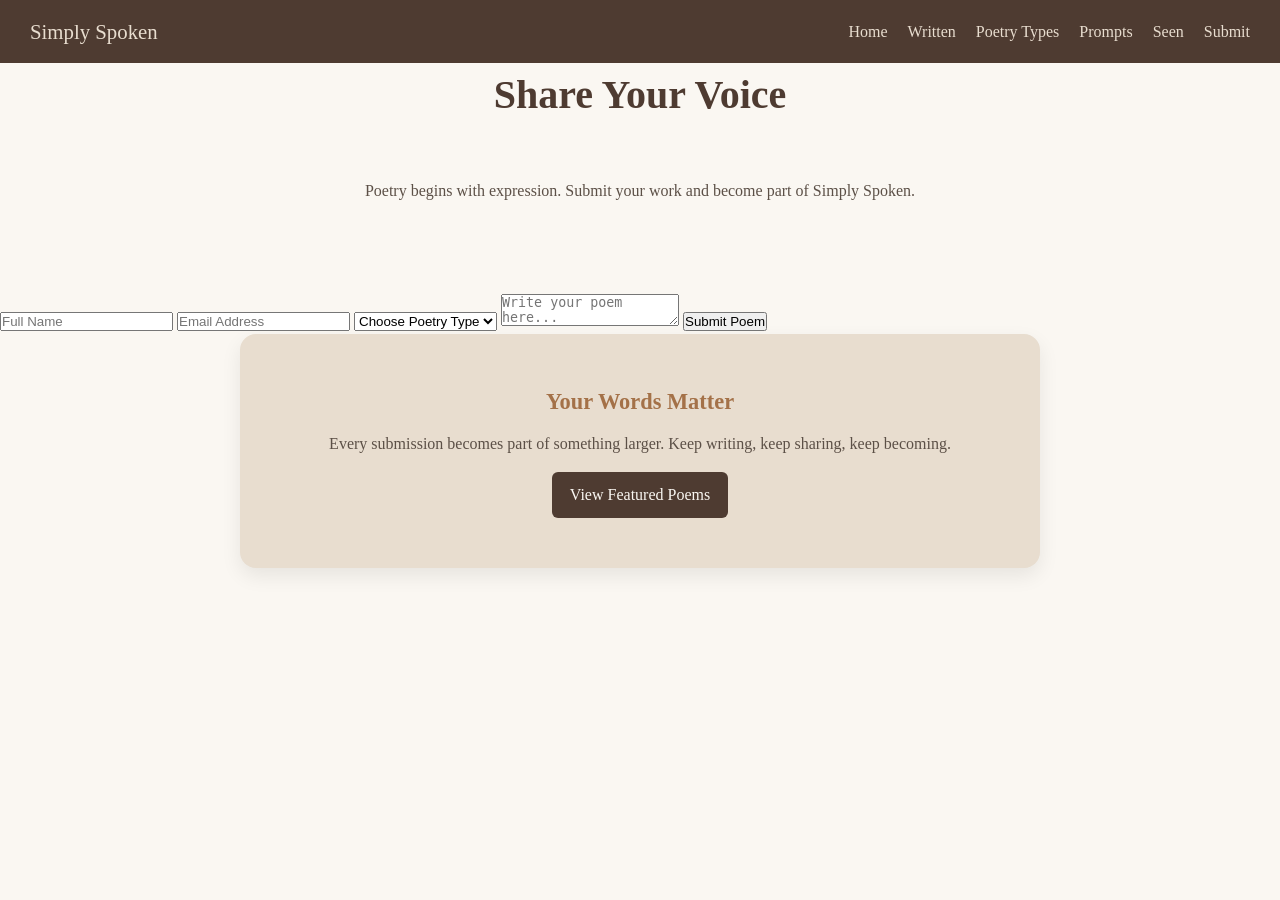
==== forms.html @ 11b38adb "final project" ====
<!DOCTYPE html>
<html lang="en">
<head>
  <meta charset="UTF-8">
  <title>Simply Spoken - Submit Form</title>
  <link rel="stylesheet" href="style.css">
</head>

<body>

  <!-- NAVIGATION (FIXED POSITION) -->
  <nav class="navbar">
    <div class="logo">Simply Spoken</div>

    <ul class="nav-links">
      <li><a href="index.html">Home</a></li>
      <li><a href="written.html">Written</a></li>
      <li><a href="poetry.html">Poetry Types</a></li>
      <li><a href="prompts.html">Prompts</a></li>
      <li><a href="seen.html">Seen</a></li>
      <li><a href="forms.html">Submit</a></li>
    </ul>
  </nav>

  <!-- MAIN PAGE WRAPPER -->
  <main class="form-page">

    <!-- INTRO -->
    <header class="page-header">
      <h1>Share Your Voice</h1>
      <p class="intro">
        Poetry begins with expression.  
        Submit your work and become part of Simply Spoken.
      </p>
    </header>

    <!-- FORM -->
    <form class="poetry-form">

      <input type="text" placeholder="Full Name" required>

      <input type="email" placeholder="Email Address" required>

      <select required>
        <option value="">Choose Poetry Type</option>
        <option>Haiku</option>
        <option>Sonnet</option>
        <option>Free Verse</option>
        <option>Limerick</option>
      </select>

      <textarea placeholder="Write your poem here..." required></textarea>

      <button type="submit">Submit Poem</button>

    </form>

    <!-- OUTRO (EVERY PAGE STYLE) -->
    <section class="outro">

      <h2>Your Words Matter</h2>

      <p>
        Every submission becomes part of something larger.  
        Keep writing, keep sharing, keep becoming.
      </p>

      <a href="seen.html" class="cta-btn">View Featured Poems</a>

    </section>

  </main>

</body>
</html>
---- style.css ----
/* =========================
   GLOBAL RESET
========================= */
* {
  margin: 0;
  padding: 0;
  box-sizing: border-box;
}

/* =========================
   BODY + BASE
========================= */
body {
  font-family: Georgia, serif;
  background-color: #FAF7F2;
  color: #4E3B31;
  line-height: 1.6;
}

/* =========================
   NAVBAR
========================= */
.navbar {
  background: #4E3B31;
  padding: 15px 30px;
  display: flex;
  justify-content: space-between;
  align-items: center;
}

.logo {
  color: #E8DDCF;
  font-size: 1.3rem;
}

.nav-links {
  list-style: none;
  display: flex;
  gap: 20px;
}

.nav-links a {
  color: #E8DDCF;
  text-decoration: none;
  transition: 0.3s;
}

.nav-links a:hover {
  color: #A3B18A;
}

/* =========================
   TYPOGRAPHY
========================= */
h1 {
  font-size: 2.5rem;
  color: #4E3B31;
}

h2 {
  font-size: 1.4rem;
  color: #A47148;
  margin-bottom: 10px;
}

p {
  color: #5C5047;
  margin-bottom: 15px;
  line-height: 1.7;
}

/* =========================
   GRID SYSTEM
========================= */
.grid,
.seen-grid {
  display: grid;
  grid-template-columns: repeat(auto-fit, minmax(240px, 1fr));
  gap: 25px;
  margin-top: 30px;
}

/* =========================
   CARDS (GLOBAL)
========================= */
.card,
.seen-card,
.feature-card {
  background: #E8DDCF;
  padding: 20px;
  border-radius: 14px;
  box-shadow: 0 6px 15px rgba(0,0,0,0.08);
  transition: 0.3s ease;
}

.card:hover,
.seen-card:hover,
.feature-card:hover {
  transform: translateY(-6px);
}

/* =========================
   HERO (HOME)
========================= */
.hero {
  display: flex;
  justify-content: space-between;
  align-items: center;
  max-width: 1100px;
  margin: auto;
  padding: 60px 20px;
  gap: 40px;
}

.hero-btn {
  display: inline-block;
  padding: 10px 18px;
  background: #4E3B31;
  color: #E8DDCF;
  border-radius: 6px;
  text-decoration: none;
}

.hero-btn:hover {
  background: #A47148;
}

/* =========================
   INTRO / OUTRO (HOME)
========================= */
.intro,
.outro {
  text-align: center;
  max-width: 800px;
  margin: auto;
  padding: 50px 20px;
}

.outro {
  background: #E8DDCF;
  border-radius: 14px;
}

.cta-btn {
  display: inline-block;
  padding: 10px 18px;
  background: #4E3B31;
  color: #FAF7F2;
  border-radius: 6px;
  text-decoration: none;
}

.cta-btn:hover {
  background: #A47148;
}

/* =========================
   WRITTEN PAGE
========================= */
.written-page {
  max-width: 850px;
  margin: auto;
  padding: 60px 20px;
}

.page-header {
  text-align: center;
  margin-bottom: 40px;
}

.written-intro {
  text-align: center;
  max-width: 700px;
  margin: 40px auto;
}

.poem-block {
  background: #E8DDCF;
  padding: 30px;
  border-radius: 14px;
  margin-bottom: 30px;
  box-shadow: 0 6px 15px rgba(0,0,0,0.08);
}

.poem {
  line-height: 1.8;
}

.date {
  font-size: 0.85rem;
  color: #6b5d54;
}

.note {
  font-style: italic;
  border-left: 3px solid #A47148;
  padding-left: 10px;
}

/* WRITTEN OUTRO */
.written-outro {
  text-align: center;
  margin-top: 70px;
  padding: 60px 25px;
  background: #E8DDCF;
  border-radius: 16px;
  box-shadow: 0 8px 20px rgba(0,0,0,0.08);
}

/* =========================
   SEEN PAGE
========================= */
.seen-hero {
  text-align: center;
  padding: 70px 20px 40px;
}

.tag {
  font-size: 0.8rem;
  letter-spacing: 2px;
  color: #A47148;
  text-transform: uppercase;
}

.seen-card {
  position: relative;
}

.seen-card::before {
  content: "";
  position: absolute;
  top: 18px;
  left: 20px;
  width: 40px;
  height: 3px;
  background: #A47148;
}

/* SEEN OUTRO */
.seen-outro {
  text-align: center;
  margin-top: 70px;
  padding: 60px 25px;
  background: #E8DDCF;
  border-radius: 16px;
  max-width: 800px;
  margin: auto;
}

/* =========================
   BASE IMAGE STYLE
========================= */
img {
  max-width: 100%;
  height: auto;
  border-radius: 12px;
  display: block;
}/* =========================
   PROMPTS PAGE WRAPPER
========================= */
.prompts-page {
  max-width: 1000px;
  margin: auto;
  padding: 60px 20px;
  text-align: center;
}

/* =========================
   PROMPT GRID
========================= */
.prompt-grid {
  display: grid;
  grid-template-columns: repeat(auto-fit, minmax(240px, 1fr));
  gap: 25px;
  margin-top: 40px;
}

/* =========================
   PROMPT CARDS
========================= */
.prompt-card {
  background: #E8DDCF;
  padding: 25px;
  border-radius: 14px;

  box-shadow: 0 6px 15px rgba(0,0,0,0.08);

  transition: 0.3s ease;
  text-align: left;

  position: relative;
}

.prompt-card:hover {
  transform: translateY(-6px);
}

/* accent line */
.prompt-card::before {
  content: "";
  position: absolute;
  top: 18px;
  left: 20px;

  width: 40px;
  height: 3px;
  background: #A47148;
}

/* title */
.prompt-card h2 {
  margin-top: 20px;
  color: #4E3B31;
  font-family: "Playfair Display", serif;
}

/* text */
.prompt-card p {
  color: #5C5047;
  line-height: 1.6;
  margin-top: 10px;
}

/* =========================
   OUTRO (SHARED STYLE)
========================= */
.outro {
  text-align: center;
  margin-top: 70px;
  padding: 60px 25px;

  background: #E8DDCF;
  border-radius: 16px;

  max-width: 800px;
  margin-left: auto;
  margin-right: auto;

  box-shadow: 0 8px 20px rgba(0,0,0,0.08);
}
/* =========================
   CENTERED INTRO + OUTRO
========================= */
.page-intro,
.quote,
.outro {
  text-align: center;
  max-width: 800px;
  margin: auto;
  padding: 50px 20px;
}

/* =========================
   POETRY ROW LAYOUT
========================= */
.poetry-list {
  max-width: 1000px;
  margin: auto;
  padding: 20px;
  display: flex;
  flex-direction: column;
  gap: 40px;
}

/* each row */
.poetry-row {
  display: flex;
  align-items: center;
  gap: 25px;

  background: #E8DDCF;
  padding: 20px;
  border-radius: 14px;

  box-shadow: 0 6px 15px rgba(0,0,0,0.08);
}

/* IMAGE LEFT SIDE */
.poetry-row img {
  width: 220px;
  height: 160px;
  object-fit: cover;
  border-radius: 12px;
}

/* TEXT RIGHT SIDE */
.poetry-text {
  flex: 1;
}

.poetry-text h2 {
  margin-bottom: 10px;
  color: #4E3B31;
  font-family: "Playfair Display", serif;
}

.poetry-text p {
  color: #5C5047;
  line-height: 1.7;
}

/* =========================
   MOBILE RESPONSIVE FIX
========================= */
@media (max-width: 700px) {
  .poetry-row {
    flex-direction: column;
    text-align: center;
  }

  .poetry-row img {
    width: 100%;
    height: 180px;
  }
}
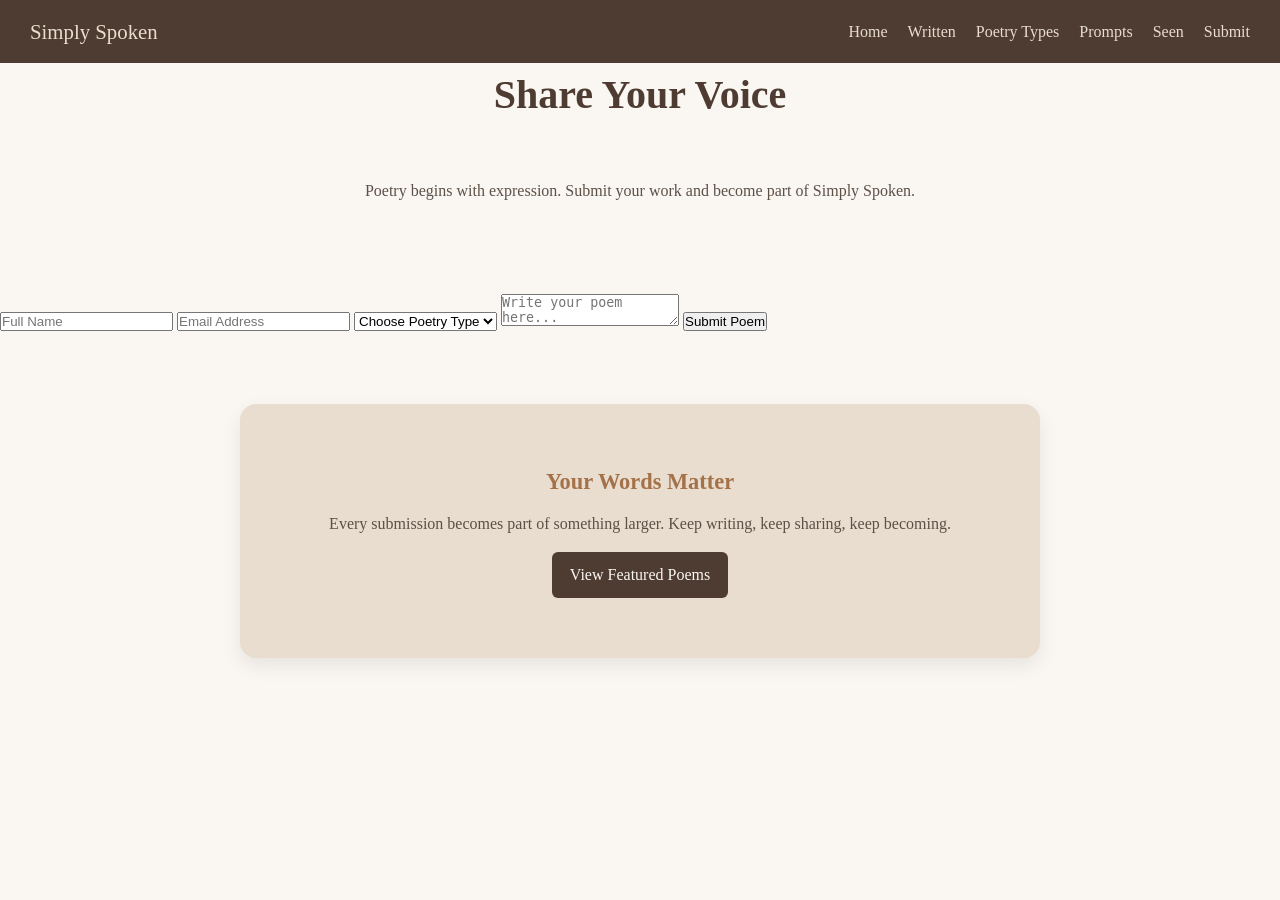
==== commit 74f8d7e6: "Final" ====
--- a/forms.html
+++ b/forms.html
@@ -46,7 +46,8 @@
         <option>Haiku</option>
         <option>Sonnet</option>
         <option>Free Verse</option>
-        <option>Limerick</option>
+        <option>Limerick</option> 
+        <option>Others</option>
       </select>
 
       <textarea placeholder="Write your poem here..." required></textarea>
--- a/style.css
+++ b/style.css
@@ -67,6 +67,16 @@
   color: #5C5047;
   margin-bottom: 15px;
   line-height: 1.7;
+}
+
+/* =========================
+   BASE IMAGE STYLE
+========================= */
+img {
+  max-width: 100%;
+  height: auto;
+  border-radius: 12px;
+  display: block;
 }
 
 /* =========================
@@ -126,19 +136,27 @@
 }
 
 /* =========================
-   INTRO / OUTRO (HOME)
-========================= */
-.intro,
+   GLOBAL INTRO / OUTRO
+========================= */
+.page-intro,
+.quote,
+.intro {
+  text-align: center;
+  max-width: 800px;
+  margin: auto;
+  padding: 50px 20px;
+}
+
 .outro {
   text-align: center;
+  margin: 70px auto 0;
+  padding: 60px 25px;
+
+  background: #E8DDCF;
+  border-radius: 16px;
   max-width: 800px;
-  margin: auto;
-  padding: 50px 20px;
-}
-
-.outro {
-  background: #E8DDCF;
-  border-radius: 14px;
+
+  box-shadow: 0 8px 20px rgba(0,0,0,0.08);
 }
 
 .cta-btn {
@@ -195,16 +213,6 @@
   font-style: italic;
   border-left: 3px solid #A47148;
   padding-left: 10px;
-}
-
-/* WRITTEN OUTRO */
-.written-outro {
-  text-align: center;
-  margin-top: 70px;
-  padding: 60px 25px;
-  background: #E8DDCF;
-  border-radius: 16px;
-  box-shadow: 0 8px 20px rgba(0,0,0,0.08);
 }
 
 /* =========================
@@ -236,27 +244,20 @@
   background: #A47148;
 }
 
-/* SEEN OUTRO */
 .seen-outro {
   text-align: center;
-  margin-top: 70px;
+  margin: 70px auto;
   padding: 60px 25px;
+
   background: #E8DDCF;
   border-radius: 16px;
   max-width: 800px;
-  margin: auto;
-}
-
-/* =========================
-   BASE IMAGE STYLE
-========================= */
-img {
-  max-width: 100%;
-  height: auto;
-  border-radius: 12px;
-  display: block;
-}/* =========================
-   PROMPTS PAGE WRAPPER
+
+  box-shadow: 0 8px 20px rgba(0,0,0,0.08);
+}
+
+/* =========================
+   PROMPTS PAGE
 ========================= */
 .prompts-page {
   max-width: 1000px;
@@ -265,9 +266,6 @@
   text-align: center;
 }
 
-/* =========================
-   PROMPT GRID
-========================= */
 .prompt-grid {
   display: grid;
   grid-template-columns: repeat(auto-fit, minmax(240px, 1fr));
@@ -275,19 +273,13 @@
   margin-top: 40px;
 }
 
-/* =========================
-   PROMPT CARDS
-========================= */
 .prompt-card {
   background: #E8DDCF;
   padding: 25px;
   border-radius: 14px;
-
   box-shadow: 0 6px 15px rgba(0,0,0,0.08);
-
   transition: 0.3s ease;
   text-align: left;
-
   position: relative;
 }
 
@@ -295,26 +287,21 @@
   transform: translateY(-6px);
 }
 
-/* accent line */
 .prompt-card::before {
   content: "";
   position: absolute;
   top: 18px;
   left: 20px;
-
   width: 40px;
   height: 3px;
   background: #A47148;
 }
 
-/* title */
 .prompt-card h2 {
   margin-top: 20px;
   color: #4E3B31;
-  font-family: "Playfair Display", serif;
-}
-
-/* text */
+}
+
 .prompt-card p {
   color: #5C5047;
   line-height: 1.6;
@@ -322,36 +309,7 @@
 }
 
 /* =========================
-   OUTRO (SHARED STYLE)
-========================= */
-.outro {
-  text-align: center;
-  margin-top: 70px;
-  padding: 60px 25px;
-
-  background: #E8DDCF;
-  border-radius: 16px;
-
-  max-width: 800px;
-  margin-left: auto;
-  margin-right: auto;
-
-  box-shadow: 0 8px 20px rgba(0,0,0,0.08);
-}
-/* =========================
-   CENTERED INTRO + OUTRO
-========================= */
-.page-intro,
-.quote,
-.outro {
-  text-align: center;
-  max-width: 800px;
-  margin: auto;
-  padding: 50px 20px;
-}
-
-/* =========================
-   POETRY ROW LAYOUT
+   POETRY TYPES PAGE
 ========================= */
 .poetry-list {
   max-width: 1000px;
@@ -362,7 +320,6 @@
   gap: 40px;
 }
 
-/* each row */
 .poetry-row {
   display: flex;
   align-items: center;
@@ -375,7 +332,6 @@
   box-shadow: 0 6px 15px rgba(0,0,0,0.08);
 }
 
-/* IMAGE LEFT SIDE */
 .poetry-row img {
   width: 220px;
   height: 160px;
@@ -383,24 +339,16 @@
   border-radius: 12px;
 }
 
-/* TEXT RIGHT SIDE */
 .poetry-text {
   flex: 1;
 }
 
 .poetry-text h2 {
-  margin-bottom: 10px;
-  color: #4E3B31;
   font-family: "Playfair Display", serif;
 }
 
-.poetry-text p {
-  color: #5C5047;
-  line-height: 1.7;
-}
-
-/* =========================
-   MOBILE RESPONSIVE FIX
+/* =========================
+   MOBILE
 ========================= */
 @media (max-width: 700px) {
   .poetry-row {
